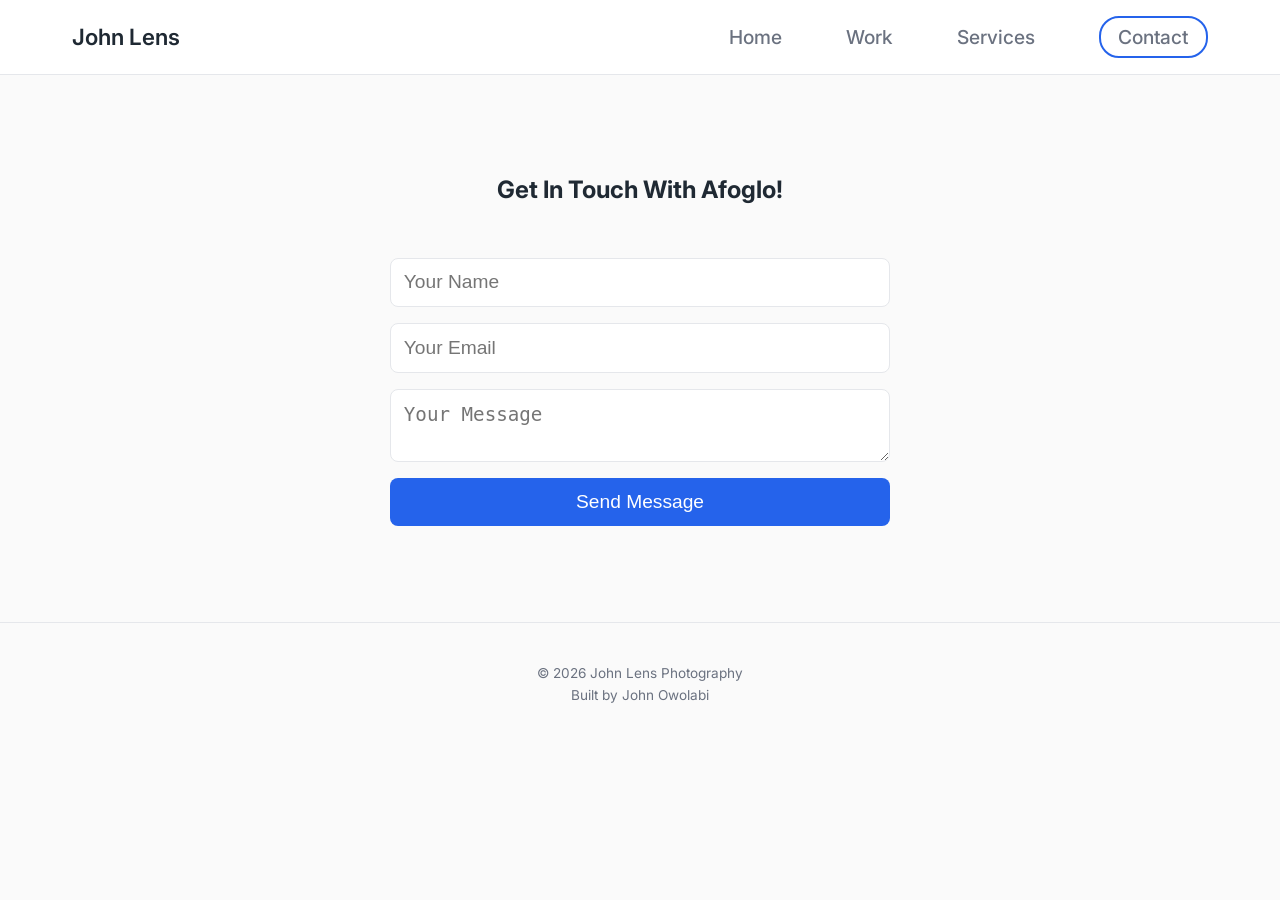
==== contact.html @ d3b9bfb5 "Initial photographer portfolio website" ====
<!DOCTYPE html>
<html lang="en">
<head>
  <meta charset="UTF-8">
  <meta name="viewport" content="width=device-width, initial-scale=1.0">
  <title>Contact - John Lens Photography</title>
  <link href="https://fonts.googleapis.com/css2?family=Inter:wght@300;400;600&display=swap" rel="stylesheet">
  <link rel="stylesheet" href="/styles/afoglo.css">
</head>
<body>

<header class="site-header">
  <nav class="navbar">
    <h1 class="logo">John Lens</h1>
    <div class="mobile-menu-toggle">&#9776;</div>
    <ul class="nav-links">
      <li><a href="afoglo.html">Home</a></li>
      <li><a href="work.html">Work</a></li>
      <li><a href="services.html">Services</a></li>
      <li><a href="contact.html" class="nav-cta">Contact</a></li>
    </ul>
  </nav>
</header>

<section class="contact">
  <h2>Get In Touch With Afoglo!</h2>
  <form class="contact-form">
    <input type="text" placeholder="Your Name" required>
    <input type="email" placeholder="Your Email" required>
    <textarea placeholder="Your Message" required></textarea>
    <button type="submit">Send Message</button>
  </form>
</section>

<footer class="footer">
  <p>© 2026 John Lens Photography</p>
  <p>Built by John Owolabi</p>
</footer>
<script src="js/navbar.js"></script>
</body>
</html>
---- styles/afoglo.css ----
/* ================= RESET ================= */
* {
  margin: 0;
  padding: 0;
  box-sizing: border-box;
}

body {
  font-family: 'Inter', sans-serif;
  background: #fafafa;
  color: #1f2933;
  line-height: 1.6;
}

img {
  width: 100%;
  display: block;
}

/* ================= HEADER / NAVBAR ================= */
.site-header {
  position: sticky;
  top: 0;
  background: #ffffff;
  z-index: 100;
  border-bottom: 1px solid #e5e7eb;
}

.navbar {
  max-width: 1200px;
  margin: auto;
  padding: 1.2rem 2rem;
  display: flex;
  justify-content: space-between;
  align-items: center;
}

.logo {
  font-size: 1.4rem;
  font-weight: 600;
}

.nav-links {
  list-style: none;
  display: flex;
  gap: 4rem;
}

.nav-links a {
  font-size: 1.2rem;
  font-weight: 500;
  color: #6b7280;
  text-decoration: none;
  transition: 0.6s ease;
}

.nav-links a:hover {
  color: #2563eb;
}

.nav-cta {
  padding: 0.45rem 1.1rem;
  border: 2px solid #2563eb;
  border-radius: 20px;
  color: #2563eb;
}
/* ================= DROPDOWN ================= */
.dropdown {
  position: relative;
}

.dropdown-menu {
  display: none;
  position: absolute;
  top: 35px; /* below the parent */
  left: 0;
  background: #ffffff; /* same as navbar */
  min-width: 180px;
  box-shadow: 0 4px 8px rgba(0,0,0,0.15);
  border-radius: 6px;
  overflow: hidden;
  z-index: 1000;
}

.dropdown-menu li {
  width: 100%;
}

.dropdown-menu li a {
  display: block;
  padding: 0.8rem 1rem;
  color: #1f2933; /* text color */
  font-size: 0.9rem;
}

.dropdown-menu li a:hover {
  background: #2563eb; /* accent color */
  color: #ffffff;
  transition: all 0.3s ease;
}

/* Show menu on hover */
.dropdown:hover .dropdown-menu {
  display: block;
}
/* ================= MOBILE NAVBAR ================= */
.mobile-menu-toggle {
  display: none;
  font-size: 2rem;
  cursor: pointer;
  color: #1f2933;
}

@media (max-width: 768px) {
  .nav-links {
    position: absolute;
    top: 100%;
    left: 0;
    right: 0;
    background: #ffffff;
    flex-direction: column;
    display: none; /* hidden initially */
    border-top: 1px solid #e5e7eb;
    z-index: 1000;
  }

  .nav-links.active {
    display: flex;
  }

  .nav-links li {
    text-align: center;
    width: 100%;
  }

  .nav-links li a {
    padding: 1rem;
    display: block;
  }

  .mobile-menu-toggle {
    display: block;
  }

  /* Dropdown inside mobile nav */
  .dropdown-menu {
    position: static;
    display: none;
    background: #f9fafb;
  }

  .dropdown-menu li a {
    padding-left: 2rem;
    color: #1f2933;
  }

  .dropdown.active .dropdown-menu {
    display: block;
  }

  /* CTA button inside mobile menu */
  .nav-cta {
    margin: 0.5rem 0;
    border-radius: 6px;
    border: 1px solid #2563eb;
    color: #2563eb;
    padding: 0.75rem 1rem;
    text-align: center;
  }
}
/* ================= HERO ================= */
.hero {
  min-height: 85vh;
  display: flex;
  align-items: center;
  justify-content: center;
  text-align: center;
  padding: 3rem 2rem;
  background: #ffffff;
}

.hero-content {
  max-width: 700px;
}

.hero h2 {
  font-size: 3rem;
  margin-bottom: 1rem;
}

.hero p {
  color: #6b7280;
  margin-bottom: 2rem;
}

.hero-buttons {
  display: flex;
  justify-content: center;
  gap: 1rem;
}

/* Buttons */
.btn {
  padding: 0.85rem 1.9rem;
  background: #2563eb;
  color: #ffffff;
  border-radius: 30px;
  text-decoration: none;
  font-size: 0.9rem;
}

.btn:hover {
  background: #1e40af;
}

.btn-outline {
  background: transparent;
  border: 1px solid #2563eb;
  color: #2563eb;
}
.btn-outline:hover{
  color: white;
}
/* ================= SECTIONS ================= */
section {
  max-width: 1200px;
  margin: auto;
  padding: 6rem 2rem;
}

section h2 {
  text-align: center;
  margin-bottom: 3rem;
}

/* ================= ABOUT ================= */
.about-container {
  display: grid;
  grid-template-columns: 1fr 1fr;
  gap: 3rem;
  align-items: center;
}

.about-text p {
  color: #6b7280;
}
/* ================= SELECTED WORK SCROLL ================= */
.selected-work {
  padding: 4rem 2rem;
}

.section-header {
  display: flex;
  justify-content: space-between;
  align-items: center;
  margin-bottom: 1.5rem;
}

.section-header h2 {
  font-size: 2rem;
}

.view-all {
  font-size: 0.95rem;
  color: #2563eb;
  text-decoration: none;
}

.work-scroll {
  display: flex;
  gap: 1.5rem;
  overflow-x: auto;
  padding-bottom: 1rem;
  scroll-snap-type: x mandatory;
  -webkit-overflow-scrolling: touch;
}

.work-scroll::-webkit-scrollbar {
  height: 6px;
}

.work-scroll::-webkit-scrollbar-thumb {
  background: #d1d5db;
  border-radius: 10px;
}

.work-scroll img {
  width: 280px;
  height: 380px;
  object-fit: cover;
  border-radius: 14px;
  flex-shrink: 0;
  scroll-snap-align: start;
  transition: transform 0.3s ease;
  cursor: pointer;
}

.work-scroll img:hover {
  transform: scale(1.04);
}
/* ================= SCROLL WRAPPER ================= */
.work-scroll-wrapper {
  position: relative;
}

/* Floating arrow */
.scroll-arrow {
  position: absolute;
  right: 10px;
  top: 50%;
  transform: translateY(-50%);
  background: rgba(255, 255, 255, 0.9);
  border: none;
  width: 44px;
  height: 44px;
  border-radius: 50%;
  font-size: 1.6rem;
  cursor: pointer;
  color: #1f2933;
  display: flex;
  align-items: center;
  justify-content: center;
  box-shadow: 0 4px 10px rgba(0,0,0,0.15);
  transition: all 0.25s ease;
  z-index: 10;
}

.scroll-arrow:hover {
  background: #2563eb;
  color: #ffffff;
}

/* Hide arrow on small screens (swipe instead) */
@media (max-width: 768px) {
  .scroll-arrow {
    display: none;
  }
}
/* ================= CATEGORY TAGS ================= */


.tag {
  position: absolute;
  bottom: 15px;
  left: 15px;
  background: rgba(0, 0, 0, 0.65);
  color: #ffffff;
  padding: 6px 12px;
  font-size: 0.75rem;
  border-radius: 20px;
  backdrop-filter: blur(6px);
  letter-spacing: 0.4px;
}
/* ================= SELECTED WORK IMAGE SIZING ================= */
.work-card {
  position: relative;
  flex-shrink: 0;
  width: calc((100vw - 6rem) / 3); /* 3 images on desktop */
  max-width: 360px;
}

.work-card img {
  width: 100%;
  height: 420px;
  object-fit: cover;
  border-radius: 14px;
}

/* Tablet – 2 images */
@media (max-width: 1024px) {
  .work-card {
    width: calc((100vw - 4rem) / 2);
  }
}

/* Mobile – 1 image */
@media (max-width: 600px) {
  .work-card {
    width: 85vw;
  }
}
/* ================= PORTFOLIO ================= */
.portfolio-grid {
  display: grid;
  grid-template-columns: repeat(auto-fit, minmax(280px, 1fr));
  gap: 1.5rem;
}

.portfolio-grid img {
  border: 2px solid;
  border-radius: 12px;
  transition: transform 0.3s ease;
}

.portfolio-grid img:hover {
  transform: scale(1.05);
}

/* ================= SERVICES ================= */
.services {
  background: #ffffff;
}

.services-grid {
  display: grid;
  grid-template-columns: repeat(auto-fit, minmax(250px, 1fr));
  gap: 2rem;
}

.service-card {
  padding: 2rem;
  background: #fafafa;
  border-radius: 15px;
  border: 1px solid #e5e7eb;
}

.service-card p {
  color: #6b7280;
}

/* ================= CONTACT ================= */
.contact-form {
  max-width: 500px;
  margin: auto;
  display: flex;
  flex-direction: column;
  gap: 1rem;
}

.contact-form input,
.contact-form textarea {
  padding: 0.8rem;
  background: #ffffff;
  border: 1px solid #e5e7eb;
  border-radius: 8px;
  color: #1f2933;
  font-size: 1.2rem;
}

.contact-form button {
  background: #2563eb;
  border: none;
  padding: 0.8rem;
  border-radius: 8px;
  color: #ffffff;
  cursor: pointer;
  font-size: 1.2rem;
}

/* ================= FOOTER ================= */
.footer {
  text-align: center;
  padding: 2.5rem;
  color: #6b7280;
  font-size: 0.85rem;
  border-top: 1px solid #e5e7eb;
}

/* ================= RESPONSIVE ================= */
@media (max-width: 768px) {
  .about-container {
    grid-template-columns: 1fr;
  }

  .hero h2 {
    font-size: 2.2rem;
  }

  .nav-links {
    gap: 1.2rem;
  }
}
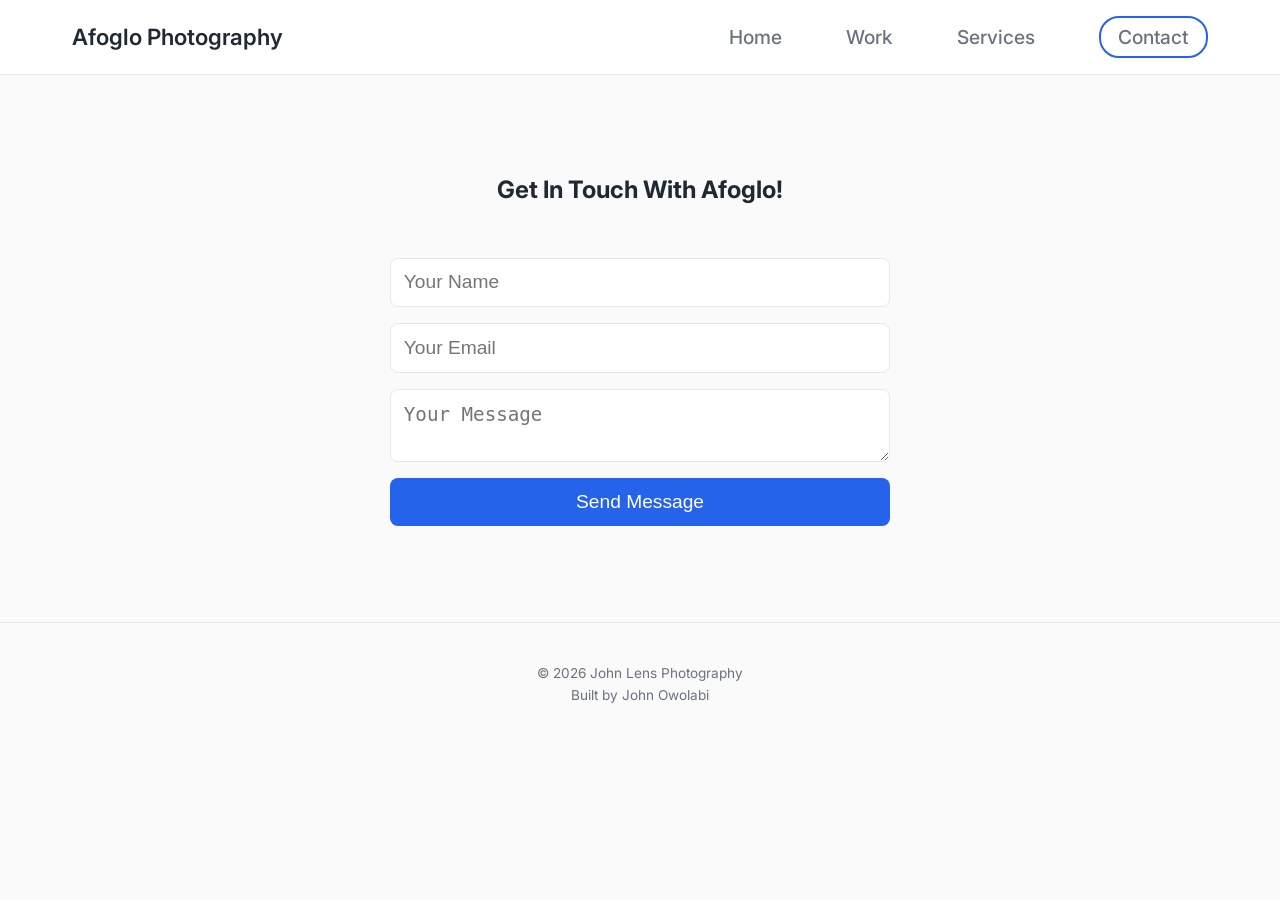
==== commit 1fe2c338: "updates the recent h1 change" ====
--- a/contact.html
+++ b/contact.html
@@ -11,10 +11,10 @@
 
 <header class="site-header">
   <nav class="navbar">
-    <h1 class="logo">John Lens</h1>
+    <h1 class="logo">Afoglo Photography</h1>
     <div class="mobile-menu-toggle">&#9776;</div>
     <ul class="nav-links">
-      <li><a href="afoglo.html">Home</a></li>
+      <li><a href="index.html">Home</a></li>
       <li><a href="work.html">Work</a></li>
       <li><a href="services.html">Services</a></li>
       <li><a href="contact.html" class="nav-cta">Contact</a></li>
